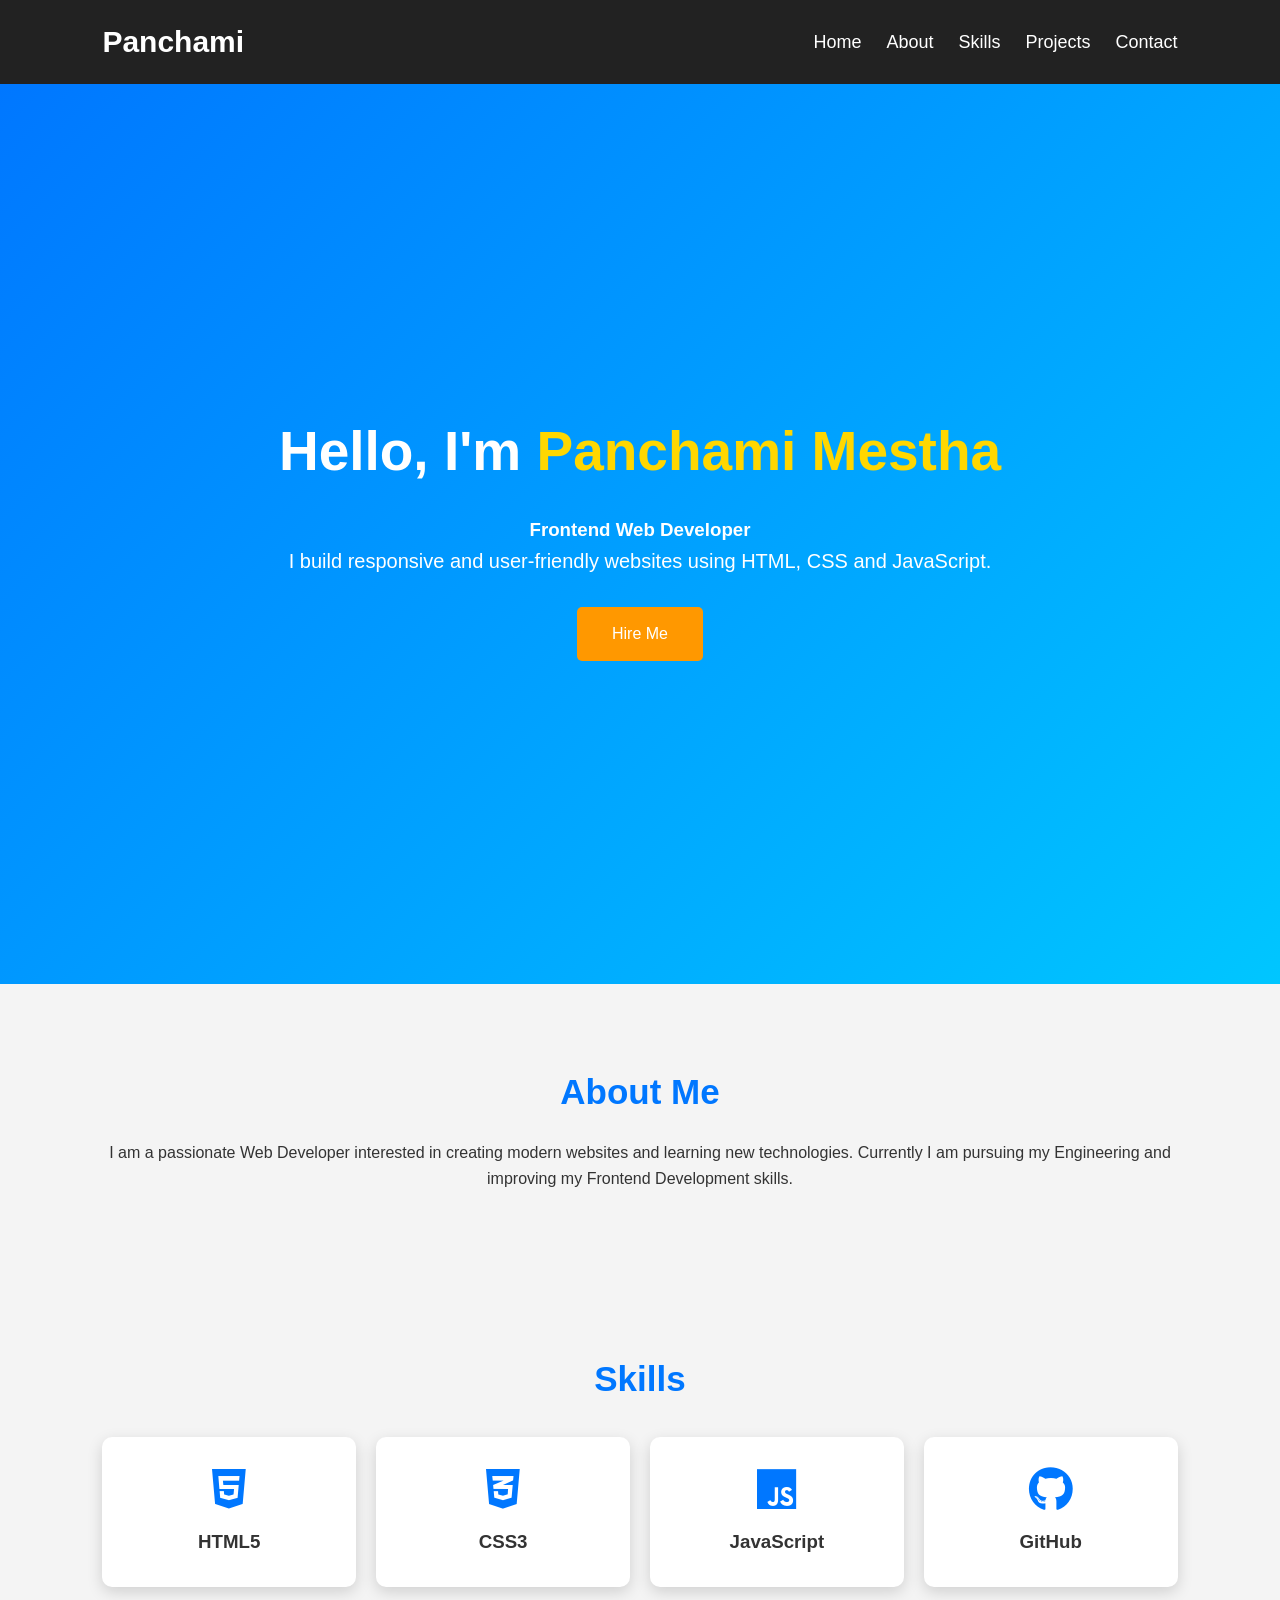
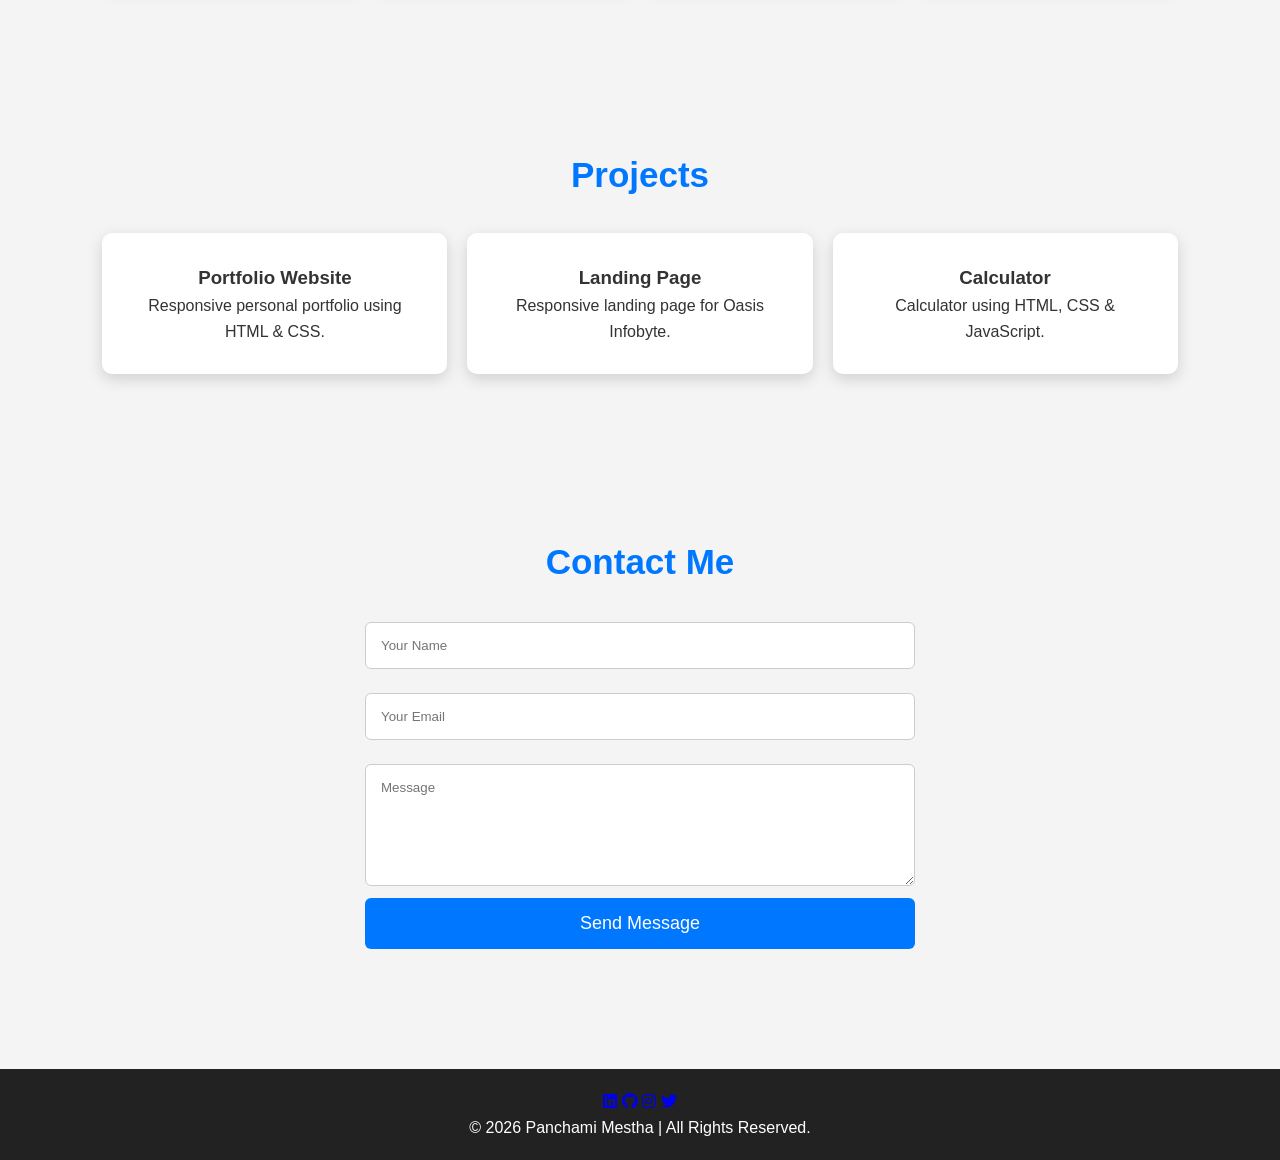
==== WebDev/L1/PersonalPortfolio/index.html @ f7134a35 "Added PersonalPortfolio" ====
<!DOCTYPE html>
<html lang="en">
<head>
<meta charset="UTF-8">
<meta name="viewport" content="width=device-width, initial-scale=1.0">
<title>Panchami | Portfolio</title>

<link rel="stylesheet" href="style.css">

<link rel="stylesheet"
href="https://cdnjs.cloudflare.com/ajax/libs/font-awesome/6.5.2/css/all.min.css">

</head>
<body>

<header>

<nav>

<h2 class="logo">Panchami</h2>

<ul>

<li><a href="#home">Home</a></li>
<li><a href="#about">About</a></li>
<li><a href="#skills">Skills</a></li>
<li><a href="#projects">Projects</a></li>
<li><a href="#contact">Contact</a></li>

</ul>

</nav>

</header>

<!-- Hero -->

<section class="hero" id="home">

<div class="hero-text">

<h1>Hello, I'm <span>Panchami Mestha</span></h1>

<h3>Frontend Web Developer</h3>

<p>
I build responsive and user-friendly websites using
HTML, CSS and JavaScript.
</p>

<a href="#contact" class="btn">Hire Me</a>

</div>



</section>

<!-- About -->

<section id="about">

<h2>About Me</h2>

<p>
I am a passionate Web Developer interested in creating
modern websites and learning new technologies.
Currently I am pursuing my Engineering and improving
my Frontend Development skills.
</p>

</section>

<!-- Skills -->

<section id="skills">

<h2>Skills</h2>

<div class="cards">

<div class="card">
<i class="fa-brands fa-html5"></i>
<h3>HTML5</h3>
</div>

<div class="card">
<i class="fa-brands fa-css3-alt"></i>
<h3>CSS3</h3>
</div>

<div class="card">
<i class="fa-brands fa-js"></i>
<h3>JavaScript</h3>
</div>

<div class="card">
<i class="fa-brands fa-github"></i>
<h3>GitHub</h3>
</div>

</div>

</section>

<section id="projects">

<h2>Projects</h2>

<div class="cards">

<div class="card">

<h3>Portfolio Website</h3>

<p>Responsive personal portfolio using HTML & CSS.</p>

</div>

<div class="card">

<h3>Landing Page</h3>

<p>Responsive landing page for Oasis Infobyte.</p>

</div>

<div class="card">

<h3>Calculator</h3>

<p>Calculator using HTML, CSS & JavaScript.</p>

</div>

</div>

</section>

<!-- Contact -->

<section id="contact">

<h2>Contact Me</h2>

<form>

<input type="text" placeholder="Your Name" required>

<input type="email" placeholder="Your Email" required>

<textarea rows="6" placeholder="Message"></textarea>

<button type="submit">Send Message</button>

</form>

</section>

<!-- Footer -->

<footer>

<div class="social">

<a href="#"><i class="fab fa-linkedin"></i></a>

<a href="#"><i class="fab fa-github"></i></a>

<a href="#"><i class="fab fa-instagram"></i></a>

<a href="#"><i class="fab fa-twitter"></i></a>

</div>

<p>© 2026 Panchami Mestha | All Rights Reserved.</p>

</footer>

</body>
</html>
---- WebDev/L1/PersonalPortfolio/style.css ----
*{
    margin:0;
    padding:0;
    box-sizing:border-box;
    font-family:Arial, sans-serif;
    scroll-behavior:smooth;
}

body{
    background:#f4f4f4;
    color:#333;
    line-height:1.6;
}

/* Header */

header{
    background:#222;
    position:sticky;
    top:0;
    z-index:1000;
}

nav{
    display:flex;
    justify-content:space-between;
    align-items:center;
    padding:18px 8%;
}

nav h2{
    color:#fff;
    font-size:30px;
}

nav ul{
    display:flex;
    list-style:none;
}

nav ul li{
    margin-left:25px;
}

nav ul li a{
    color:#fff;
    text-decoration:none;
    font-size:18px;
    transition:.3s;
}

nav ul li a:hover{
    color:#ffd700;
}

/* Hero */

.hero{
    min-height:100vh;
    display:flex;
    justify-content:center;
    align-items:center;
    text-align:center;
    background:linear-gradient(135deg,#0077ff,#00c6ff);
    color:#fff;
    padding:20px;
}

.hero h1{
    font-size:55px;
    margin-bottom:20px;
}

.hero span{
    color:#ffd700;
}

.hero p{
    font-size:20px;
    margin-bottom:30px;
}

.btn{
    display:inline-block;
    padding:14px 35px;
    background:#ff9800;
    color:#fff;
    text-decoration:none;
    border-radius:5px;
    transition:.3s;
}

.btn:hover{
    background:#e68900;
}

/* Sections */

section{
    padding:80px 8%;
    text-align:center;
}

section h2{
    font-size:35px;
    color:#0077ff;
    margin-bottom:20px;
}

.cards{
    display:grid;
    grid-template-columns:repeat(auto-fit,minmax(250px,1fr));
    gap:20px;
    margin-top:30px;
}

.card{
    background:#fff;
    padding:30px;
    border-radius:10px;
    box-shadow:0 5px 15px rgba(0,0,0,.15);
    transition:.3s;
}

.card:hover{
    transform:translateY(-10px);
}

.card i{
    font-size:45px;
    color:#0077ff;
    margin-bottom:15px;
}

/* Contact */

form{
    max-width:550px;
    margin:auto;
    display:flex;
    flex-direction:column;
}

input,
textarea{
    width:100%;
    padding:15px;
    margin:12px 0;
    border:1px solid #ccc;
    border-radius:6px;
    outline:none;
}

input:focus,
textarea:focus{
    border-color:#0077ff;
}

button{
    padding:15px;
    background:#0077ff;
    color:#fff;
    border:none;
    border-radius:6px;
    font-size:18px;
    cursor:pointer;
    transition:.3s;
}

button:hover{
    background:#0056cc;
}

/* Footer */

footer{
    background:#222;
    color:#fff;
    text-align:center;
    padding:20px;
    margin-top:40px;
}

/* Responsive */

@media(max-width:768px){

nav{
    flex-direction:column;
}

nav ul{
    margin-top:15px;
    flex-wrap:wrap;
    justify-content:center;
}

nav ul li{
    margin:10px;
}

.hero h1{
    font-size:36px;
}

.hero p{
    font-size:18px;
}

section{
    padding:60px 20px;
}

}
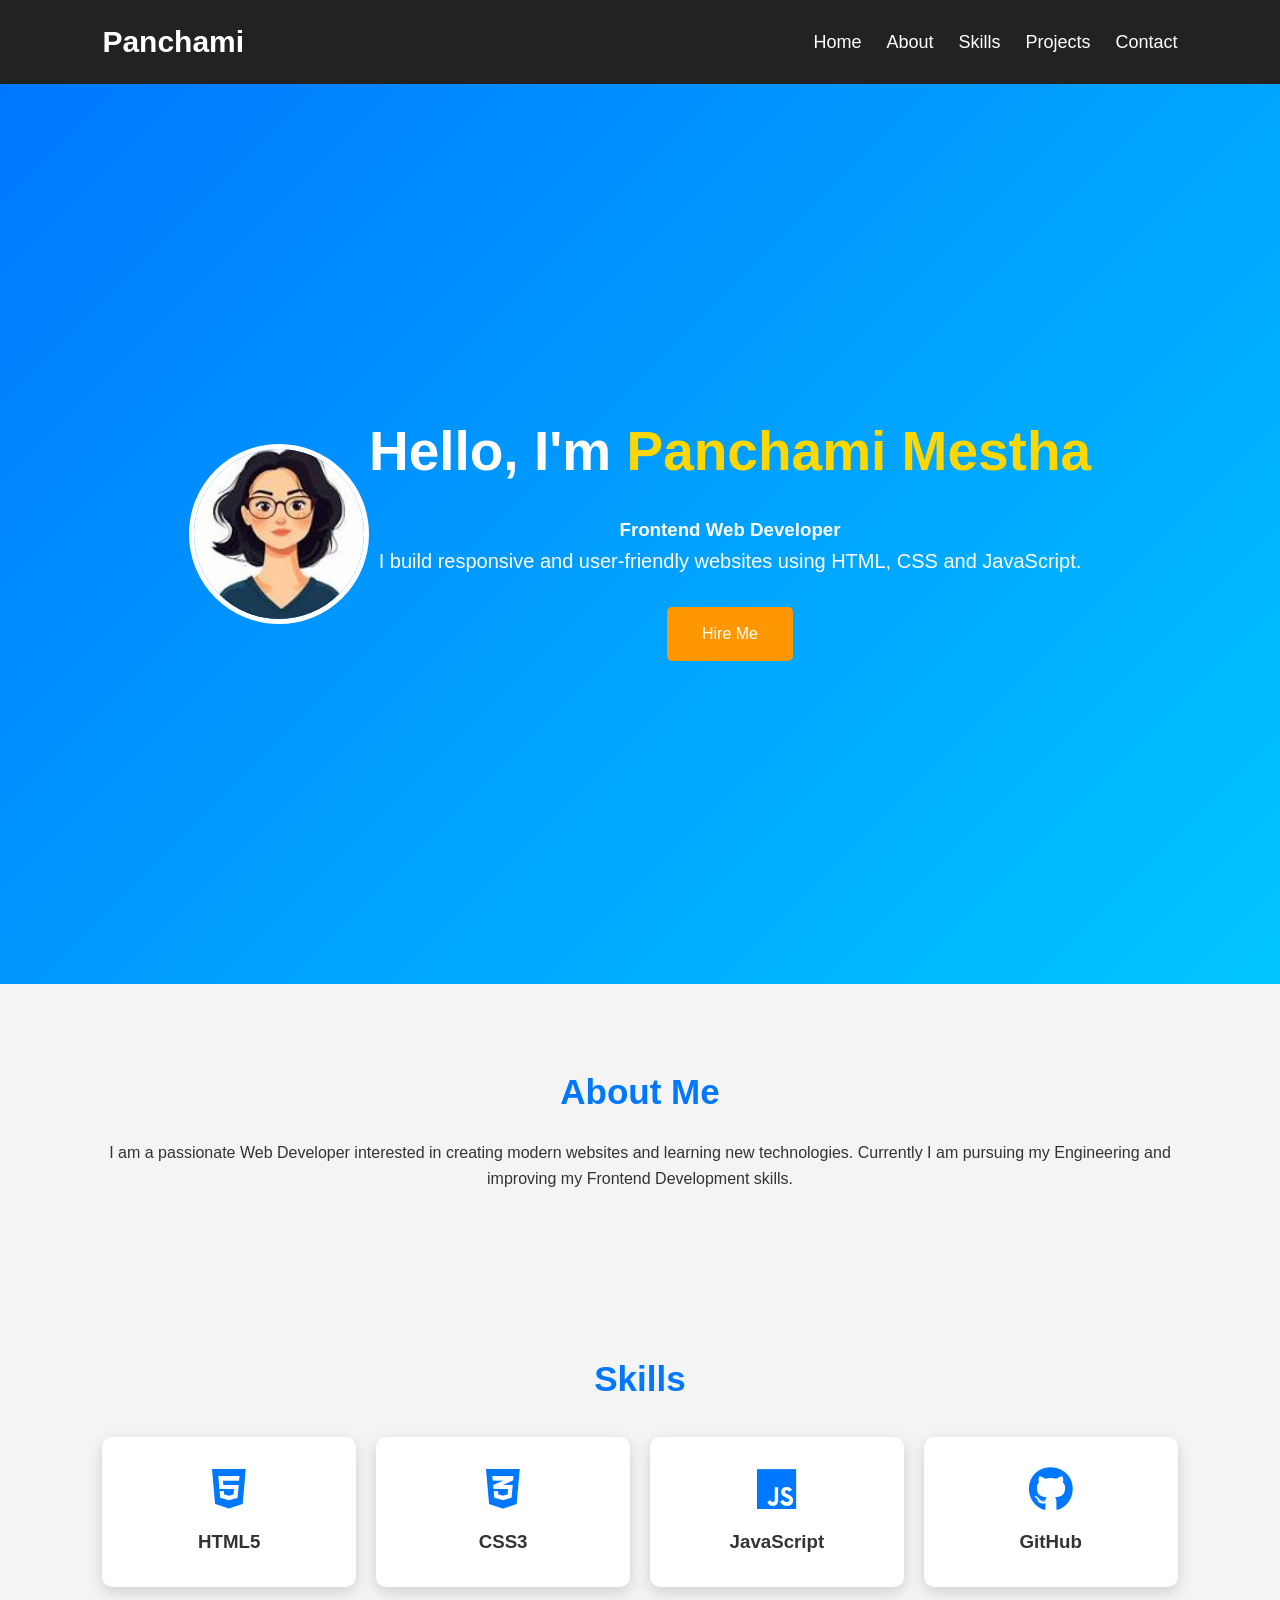
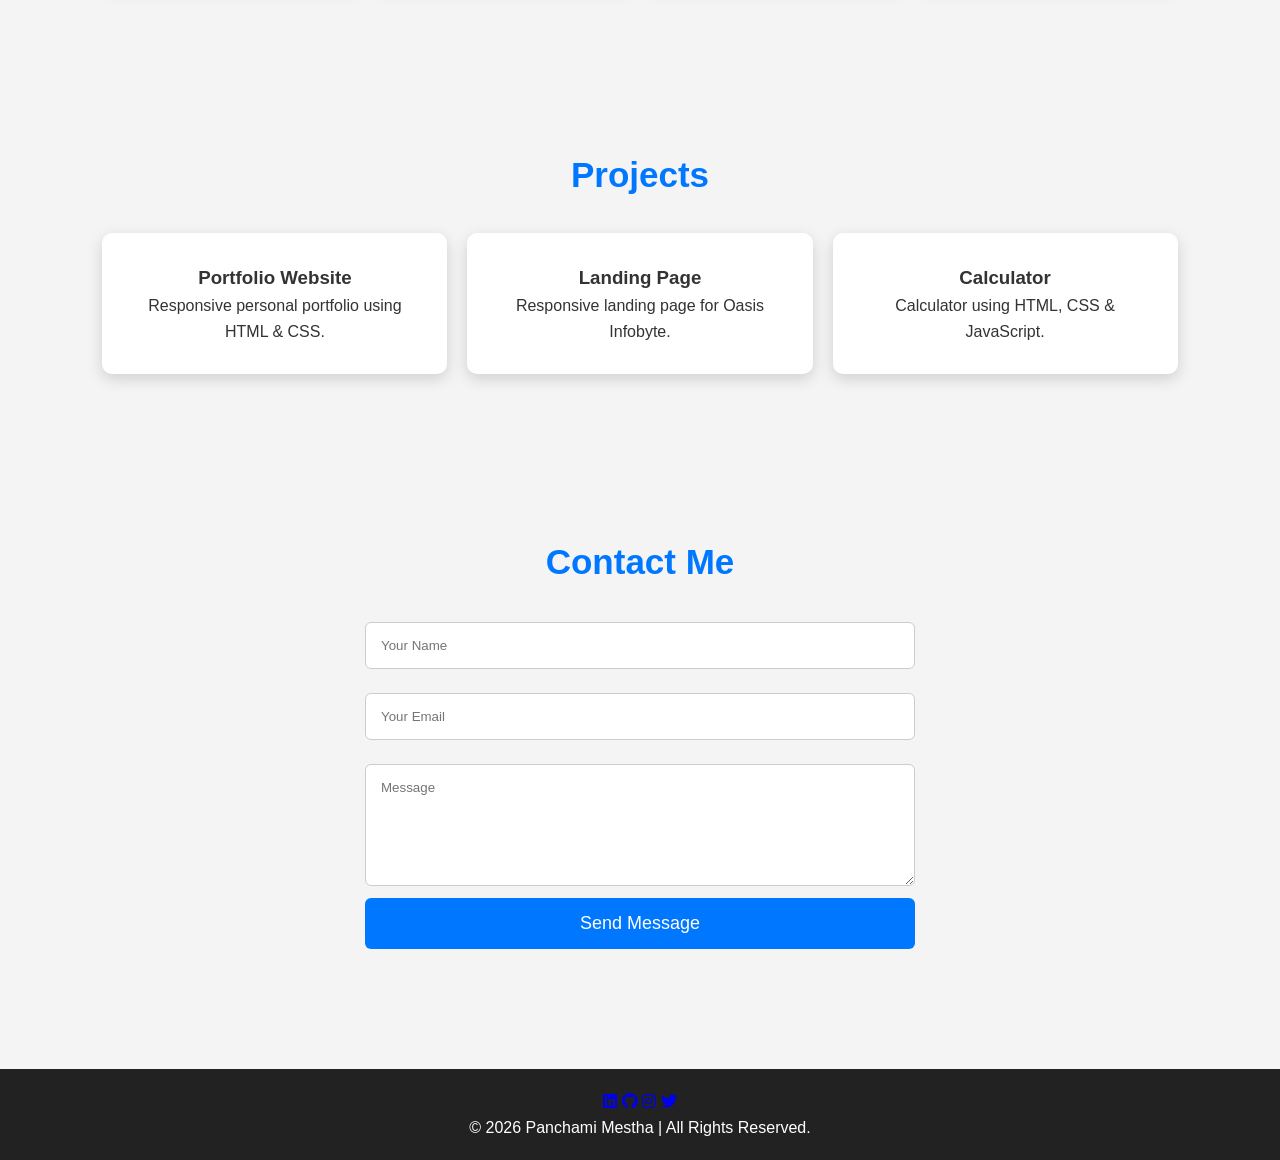
==== commit 4962b560: "Added PersonalPortfolio" ====
--- a/WebDev/L1/PersonalPortfolio/index.html
+++ b/WebDev/L1/PersonalPortfolio/index.html
@@ -1,181 +1,161 @@
 <!DOCTYPE html>
 <html lang="en">
-<head>
-<meta charset="UTF-8">
-<meta name="viewport" content="width=device-width, initial-scale=1.0">
-<title>Panchami | Portfolio</title>
+        <head>
+            <meta charset="UTF-8">
+            <meta name="viewport" content="width=device-width, initial-scale=1.0">
+            <title>Panchami | Portfolio</title>
 
-<link rel="stylesheet" href="style.css">
+            <link rel="stylesheet" href="style.css">
 
-<link rel="stylesheet"
-href="https://cdnjs.cloudflare.com/ajax/libs/font-awesome/6.5.2/css/all.min.css">
+            <link rel="stylesheet"
+            href="https://cdnjs.cloudflare.com/ajax/libs/font-awesome/6.5.2/css/all.min.css">
 
-</head>
-<body>
+        </head>
+    <body>
 
-<header>
+        <header>
 
-<nav>
+            <nav>
 
-<h2 class="logo">Panchami</h2>
+                <h2 class="logo">Panchami</h2>
 
-<ul>
+                <ul>
 
-<li><a href="#home">Home</a></li>
-<li><a href="#about">About</a></li>
-<li><a href="#skills">Skills</a></li>
-<li><a href="#projects">Projects</a></li>
-<li><a href="#contact">Contact</a></li>
+                    <li><a href="#home">Home</a></li>
+                    <li><a href="#about">About</a></li>
+                    <li><a href="#skills">Skills</a></li>
+                    <li><a href="#projects">Projects</a></li>
+                    <li><a href="#contact">Contact</a></li>
 
-</ul>
+                </ul>
 
-</nav>
+             </nav>
 
-</header>
+        </header>
 
-<!-- Hero -->
+        <section class="hero" id="home">
+                <img src="Profile.jpg" alt="Panchami" class="profile">
+                <div class="hero-text">
 
-<section class="hero" id="home">
+                    <h1>Hello, I'm <span>Panchami Mestha</span></h1>
 
-<div class="hero-text">
+                    <h3>Frontend Web Developer</h3>
 
-<h1>Hello, I'm <span>Panchami Mestha</span></h1>
+                    <p>
+                        I build responsive and user-friendly websites using
+                        HTML, CSS and JavaScript.
+                    </p>
 
-<h3>Frontend Web Developer</h3>
+                    <a href="#contact" class="btn">Hire Me</a>
 
-<p>
-I build responsive and user-friendly websites using
-HTML, CSS and JavaScript.
-</p>
+                </div>
+        </section>
 
-<a href="#contact" class="btn">Hire Me</a>
+        <section id="about">
 
-</div>
+                <h2>About Me</h2>
 
+                <p>
+                I am a passionate Web Developer interested in creating
+                modern websites and learning new technologies.
+                Currently I am pursuing my Engineering and improving
+                my Frontend Development skills.
+                </p>
 
+        </section>
 
-</section>
+        <section id="skills">
+            <h2>Skills</h2>
+            <div class="cards">
 
-<!-- About -->
+                <div class="card">
+                    <i class="fa-brands fa-html5"></i>
+                    <h3>HTML5</h3>
+                </div>
 
-<section id="about">
+                <div class="card">
+                    <i class="fa-brands fa-css3-alt"></i>
+                    <h3>CSS3</h3>
+                </div>
 
-<h2>About Me</h2>
+                <div class="card">
+                    <i class="fa-brands fa-js"></i>
+                    <h3>JavaScript</h3>
+                </div>
 
-<p>
-I am a passionate Web Developer interested in creating
-modern websites and learning new technologies.
-Currently I am pursuing my Engineering and improving
-my Frontend Development skills.
-</p>
+                <div class="card">
+                    <i class="fa-brands fa-github"></i>
+                    <h3>GitHub</h3>
+                </div>
 
-</section>
+            </div>
 
-<!-- Skills -->
+        </section>
 
-<section id="skills">
+        <section id="projects">
 
-<h2>Skills</h2>
+                <h2>Projects</h2>
 
-<div class="cards">
+                <div class="cards">
 
-<div class="card">
-<i class="fa-brands fa-html5"></i>
-<h3>HTML5</h3>
-</div>
+                    <div class="card">
 
-<div class="card">
-<i class="fa-brands fa-css3-alt"></i>
-<h3>CSS3</h3>
-</div>
+                        <h3>Portfolio Website</h3>
 
-<div class="card">
-<i class="fa-brands fa-js"></i>
-<h3>JavaScript</h3>
-</div>
+                        <p>Responsive personal portfolio using HTML & CSS.</p>
 
-<div class="card">
-<i class="fa-brands fa-github"></i>
-<h3>GitHub</h3>
-</div>
+                    </div>
 
-</div>
+                    <div class="card">
 
-</section>
+                        <h3>Landing Page</h3>
 
-<section id="projects">
+                        <p>Responsive landing page for Oasis Infobyte.</p>
 
-<h2>Projects</h2>
+                    </div>
 
-<div class="cards">
+            <div class="card">
 
-<div class="card">
+                <h3>Calculator</h3>
 
-<h3>Portfolio Website</h3>
+                <p>Calculator using HTML, CSS & JavaScript.</p>
 
-<p>Responsive personal portfolio using HTML & CSS.</p>
+             </div>
 
-</div>
+        </div>
 
-<div class="card">
+        </section>
 
-<h3>Landing Page</h3>
+        <section id="contact">
+            <h2>Contact Me</h2>
+                <form>
 
-<p>Responsive landing page for Oasis Infobyte.</p>
+                    <input type="text" placeholder="Your Name" required>
 
-</div>
+                    <input type="email" placeholder="Your Email" required>
 
-<div class="card">
+                    <textarea rows="6" placeholder="Message"></textarea>
 
-<h3>Calculator</h3>
+                    <button type="submit">Send Message</button>
 
-<p>Calculator using HTML, CSS & JavaScript.</p>
+                </form>
+        </section>
+        <footer>
 
-</div>
+            <div class="social">
 
-</div>
+                <a href="#"><i class="fab fa-linkedin"></i></a>
 
-</section>
+                <a href="#"><i class="fab fa-github"></i></a>
 
-<!-- Contact -->
+                <a href="#"><i class="fab fa-instagram"></i></a>
 
-<section id="contact">
+                <a href="#"><i class="fab fa-twitter"></i></a>
 
-<h2>Contact Me</h2>
+            </div>
 
-<form>
+            <p>© 2026 Panchami Mestha | All Rights Reserved.</p>
+        </footer>
 
-<input type="text" placeholder="Your Name" required>
-
-<input type="email" placeholder="Your Email" required>
-
-<textarea rows="6" placeholder="Message"></textarea>
-
-<button type="submit">Send Message</button>
-
-</form>
-
-</section>
-
-<!-- Footer -->
-
-<footer>
-
-<div class="social">
-
-<a href="#"><i class="fab fa-linkedin"></i></a>
-
-<a href="#"><i class="fab fa-github"></i></a>
-
-<a href="#"><i class="fab fa-instagram"></i></a>
-
-<a href="#"><i class="fab fa-twitter"></i></a>
-
-</div>
-
-<p>© 2026 Panchami Mestha | All Rights Reserved.</p>
-
-</footer>
-
-</body>
+    </body>
 </html>
--- a/WebDev/L1/PersonalPortfolio/style.css
+++ b/WebDev/L1/PersonalPortfolio/style.css
@@ -53,7 +53,7 @@
     color:#ffd700;
 }
 
-/* Hero */
+
 
 .hero{
     min-height:100vh;
@@ -79,6 +79,20 @@
     font-size:20px;
     margin-bottom:30px;
 }
+.hero img{
+    width:180px;
+    height:180px;
+    border-radius:50%;
+    object-fit:cover;
+    border:5px solid white;
+}
+.hero-content{
+    display:flex;
+    align-items:center;
+    justify-content:center;
+    gap:50px;
+    flex-wrap:wrap;
+}
 
 .btn{
     display:inline-block;
@@ -94,7 +108,7 @@
     background:#e68900;
 }
 
-/* Sections */
+
 
 section{
     padding:80px 8%;
@@ -132,7 +146,7 @@
     margin-bottom:15px;
 }
 
-/* Contact */
+
 
 form{
     max-width:550px;
@@ -171,7 +185,7 @@
     background:#0056cc;
 }
 
-/* Footer */
+
 
 footer{
     background:#222;
@@ -181,7 +195,6 @@
     margin-top:40px;
 }
 
-/* Responsive */
 
 @media(max-width:768px){
 
